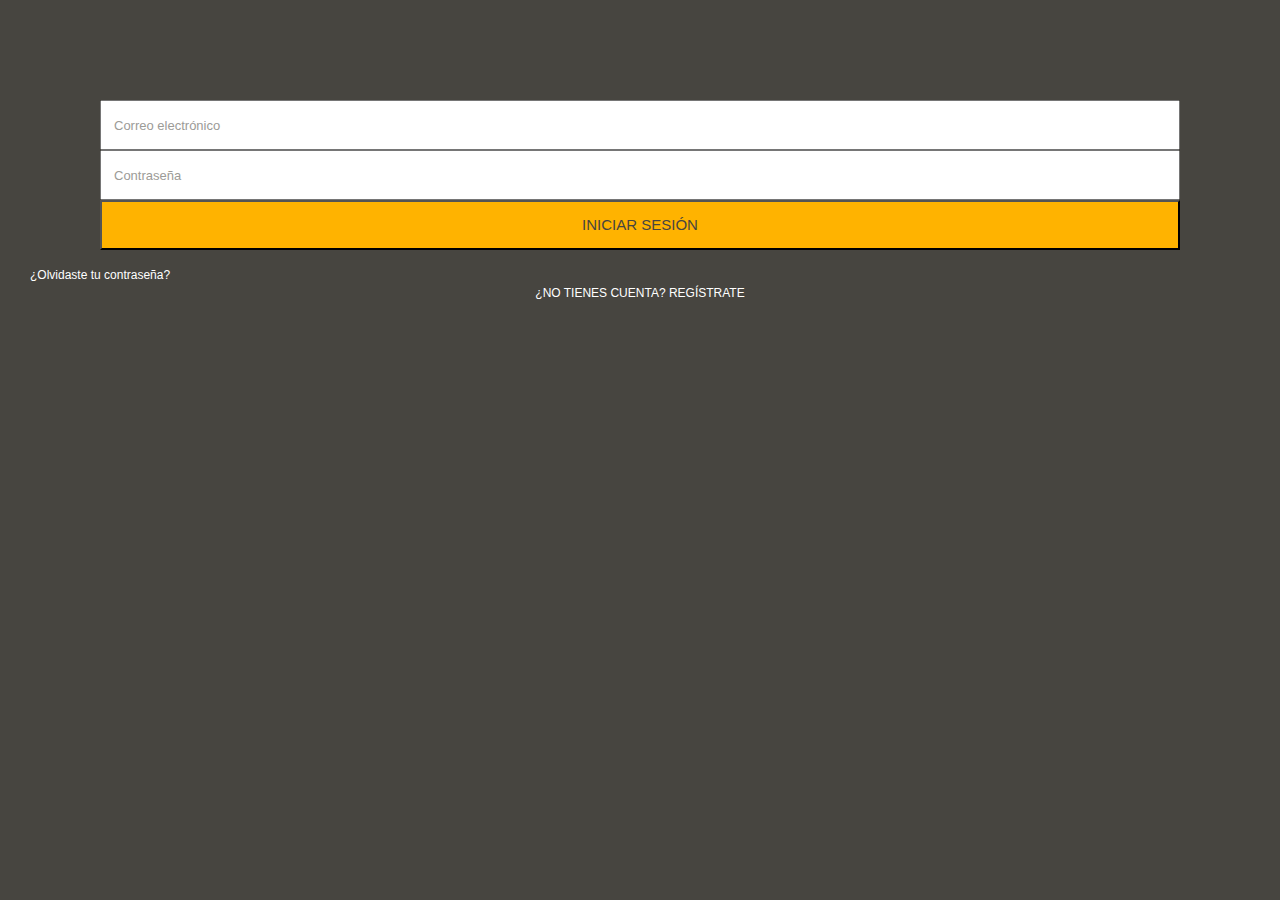
==== index.html @ 597cf85c "archivos" ====
<html>

<head>
    <meta charset="utf-8">
    <meta name="viewport" content="width=device-width, initial-scale=1, maximum-scale=1">
    <title>Consulta de Bip!</title>
    <link href="https://fonts.googleapis.com/css?family=Open+Sans:300,400,600,700,800" rel="stylesheet">
    <link rel="stylesheet" href="https://use.fontawesome.com/releases/v5.1.0/css/all.css" integrity="sha384-lKuwvrZot6UHsBSfcMvOkWwlCMgc0TaWr+30HWe3a4ltaBwTZhyTEggF5tJv8tbt" crossorigin="anonymous">
    <!-- Bootstrap CDN-->
    <!-- Latest compiled and minified CSS -->
    <link rel="stylesheet" href="https://maxcdn.bootstrapcdn.com/bootstrap/4.1.0/css/bootstrap.min.css">
    <!-- jQuery library -->
    <script src="https://ajax.googleapis.com/ajax/libs/jquery/3.3.1/jquery.min.js"></script>
    <!-- Popper JS -->
    <script src="https://cdnjs.cloudflare.com/ajax/libs/popper.js/1.14.0/umd/popper.min.js"></script>
    <!-- Latest compiled JavaScript -->
    <script src="https://maxcdn.bootstrapcdn.com/bootstrap/4.1.0/js/bootstrap.min.js"></script>
    <link rel="stylesheet" href="style.css" />
</head>

<body>
    <div id="contenido">
        <div class="container">

            <form action="panel.html">
                <div class="row">
                    <div class="col-12 text-center">
                        <div class="col">
                            <input class="inicioSesion" type="email" name="email" pattern="[a-z0-9._%+-]+@[a-z0-9.-]+\.[a-z]{2,3}$" placeholder="Correo electrónico" required>
                        </div>
                        <div class="col">
                            <input class="inicioSesion" type="password" name="password" pattern="[0-9]{8}" placeholder="Contraseña" required>
                        </div>
                        <div class="col">
                            <input class="btnlgn" type="submit" value="Iniciar Sesión">
                        </div>
                    </div>
                </div>
            </form>
        </div>

        <div class="bottom-container">
            <div class="row">
                <div class="col-12 text-left">
                    <a href="#" class="forgotPass">¿Olvidaste tu contraseña?</a>
                </div>
                <div class="col-12 text-center">
                    <a href="#" class="createAcc">¿No tienes cuenta? Regístrate</a>
                </div>
            </div>
        </div>
    </div>


    <script src="app.js"></script>
</body>

</html>
---- style.css ----
/* Para mobile */
    
    [class*="col-"] {
        width: 100%;
    }
    
    body {
        background-color: #474540;
        font-family: 'Montserrat', sans-serif;
        color: white;
    }
    
    .topnav {
        background-color: #474540;
        color: #E0E0E0;
        text-align: center;
        position: fixed;
        top: 0;
        width: 100%;
        height: 50px;
        overflow: hidden;
        z-index: 100;
        /* z-index es el orden de capas */
    }
    
    .sidenav {
        height: 100%;
        width: 0;
        position: fixed;
        z-index: 1;
        top: 50px;
        left: 0;
        background-color: white;
        overflow-x: hidden;
        transition: 0.5s;
        padding-top: 30px;
    }
    
    .fa-bars {
        position: absolute;
        left: 30px;
        line-height: 50px;
    }
    
    .fa-times {
        font-size: 20px;
    }
    
    .fa-times:hover {
        color: #E0E0E0;
    }
    
    .sidenav .sidenavText {
        padding: 8px 8px 8px 32px;
        text-decoration: none;
        font-size: 13px;
        color: #333333;
        display: block;
        transition: 0.3s;
    }
    
    .sidenav .sidenavText:hover {
        background-color: rgb(255, 229, 33);
        background-color: rgb(255, 229, 33, 0.2);
        color: #333333;
    }
    
    .sidenav .closebtn {
        color: #333333;
        text-decoration: none;
        position: absolute;
        top: 15px;
        right: 15px;
        font-size: 36px;
        margin-left: 50px;
        display: block;
        transition: 0.3s;
    }
    
    .menuSuperior {
        font-weight: 700;
        overflow: hidden;
        font-size: 15px;
        line-height: 50px;
    }
    
    #contenido {
        margin-top: 100px;
    }
    
    .inicioSesion {
        width: 100%;
        height: 50px;
    }
    
    input::placeholder {
        color: #9c9b97;
        font-size: 13px;
        padding-left: 10px;
    }
    
    .btnlgn {
        width: 100%;
        height: 50px;
        background-color: #FFB300;
        color: #474540;
        text-transform: uppercase;
        font-weight: 300;
        font-size: 15px;
    }
    
    .forgotPass {
        color: white;
        font-size: 12px;
        margin-left: 30px;
        font-weight: 400;
    }
    
    .createAcc {
        color: white;
        font-weight: 400;
        text-transform: uppercase;
        font-size: 12px;
    }
    
    .botones {
        width: 100%;
        height: 50px;
        background-color: #FFB300;
        color: white;
        text-transform: uppercase;
        font-weight: 300;
        font-size: 15px;
        margin-bottom: 5px;
    }
    
    #contenidoBotones {
        margin-top: 100px;
    }
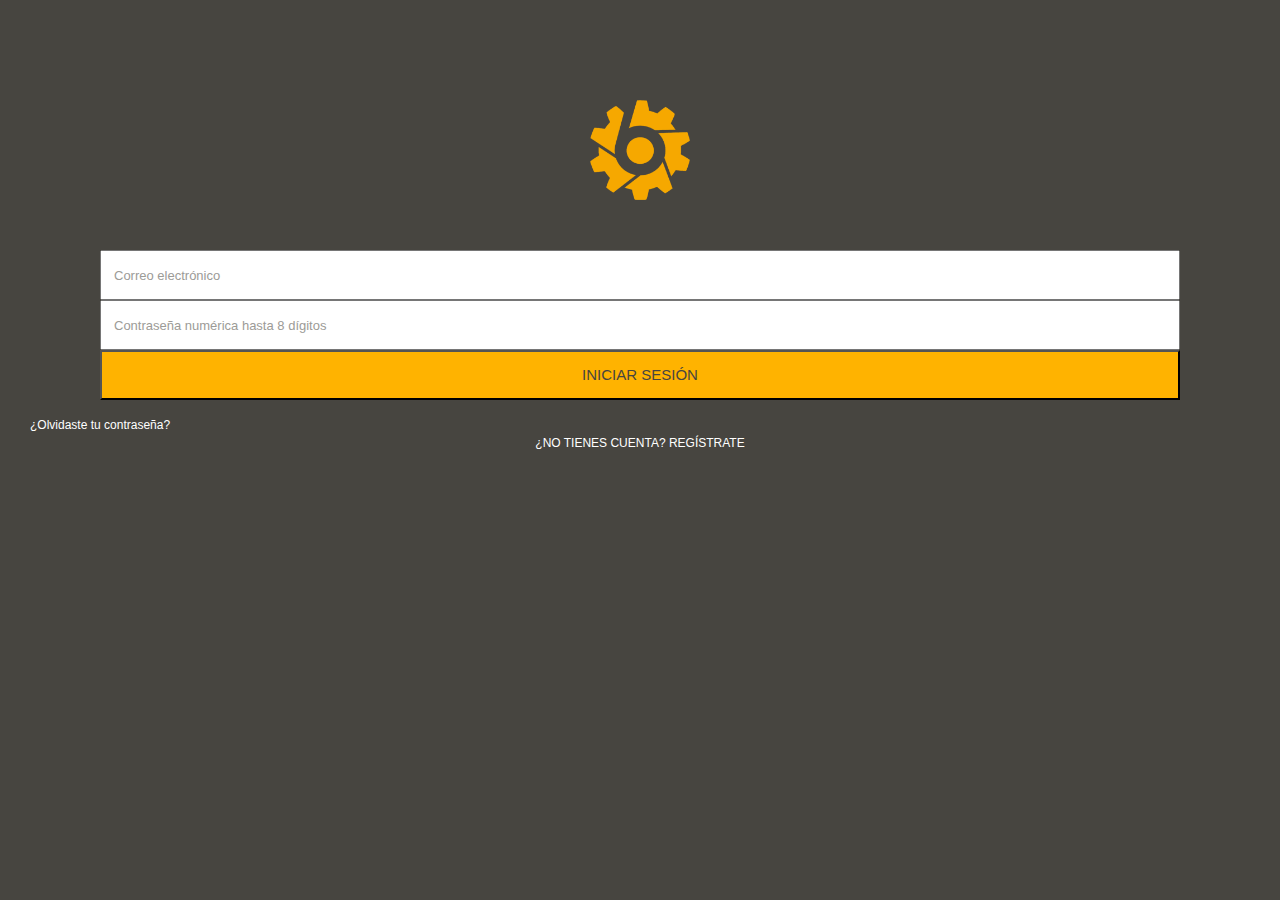
==== commit 65c639ad: "cambios" ====
--- a/index.html
+++ b/index.html
@@ -18,18 +18,23 @@
     <link rel="stylesheet" href="style.css" />
 </head>
 
-<body>
+<body id="page1">
     <div id="contenido">
         <div class="container">
+            <div class="row">
+                <div class="col-12 text-center">
+                    <img src="imagen.png" class="logoHome">
+                </div>
+            </div>
 
-            <form action="panel.html">
+            <form action="home.html">
                 <div class="row">
                     <div class="col-12 text-center">
                         <div class="col">
                             <input class="inicioSesion" type="email" name="email" pattern="[a-z0-9._%+-]+@[a-z0-9.-]+\.[a-z]{2,3}$" placeholder="Correo electrónico" required>
                         </div>
                         <div class="col">
-                            <input class="inicioSesion" type="password" name="password" pattern="[0-9]{8}" placeholder="Contraseña" required>
+                            <input class="inicioSesion" type="password" name="password" pattern="[0-9]{8}" placeholder="Contraseña numérica hasta 8 dígitos" required>
                         </div>
                         <div class="col">
                             <input class="btnlgn" type="submit" value="Iniciar Sesión">
--- a/style.css
+++ b/style.css
@@ -4,10 +4,22 @@
         width: 100%;
     }
     
-    body {
+    #page1 {
         background-color: #474540;
         font-family: 'Montserrat', sans-serif;
         color: white;
+    }
+    
+    #page2 {
+        background-color: #dfdfdf;
+        font-family: 'Montserrat', sans-serif;
+        color: white;
+    }
+    
+    .logoHome {
+        width: 100px;
+        height: 100px;
+        margin-bottom: 50px;
     }
     
     .topnav {
@@ -50,23 +62,32 @@
         color: #E0E0E0;
     }
     
+    .fa-dollar-sign,
+    .fa-th,
+    .fa-user,
+    .fa-question-circle,
+    .fa-arrow-right {
+        color: #FFB300;
+        margin-right: 10px;
+    }
+    
     .sidenav .sidenavText {
         padding: 8px 8px 8px 32px;
         text-decoration: none;
         font-size: 13px;
-        color: #333333;
+        color: #8b8b8b;
         display: block;
         transition: 0.3s;
     }
     
     .sidenav .sidenavText:hover {
-        background-color: rgb(255, 229, 33);
-        background-color: rgb(255, 229, 33, 0.2);
-        color: #333333;
+        background-color: rgb(170, 170, 170);
+        background-color: rgb(170, 170, 170, 0.2);
+        color: #8b8b8b;
     }
     
     .sidenav .closebtn {
-        color: #333333;
+        color: #474540;
         text-decoration: none;
         position: absolute;
         top: 15px;
@@ -136,4 +157,82 @@
     
     #contenidoBotones {
         margin-top: 100px;
+    }
+    
+    #contenidoSaldo {
+        background-color: #FFB300;
+        height: 250px;
+    }
+    
+    #contenidoSaldoDos {
+        margin-top: 50px;
+    }
+    
+    .elipse {
+        width: 150px;
+        height: 150px;
+        border-radius: 50%;
+        background: #E0E0E0;
+        margin: 75px;
+    }
+    
+    .casillas {
+        width: 100%;
+        height: 50px;
+        background-color: white;
+        color: #474540;
+        text-transform: lowercase;
+        font-weight: 300;
+        font-size: 15px;
+        margin-bottom: 5px;
+    }
+    
+    p {
+        color: #8b8b8b;
+        font-size: 11px;
+        text-align: left;
+        margin-top: 15px;
+        margin-left: 15px;
+        margin-right: 15px;
+        margin-bottom: 0px;
+    }
+    
+    hr.lineaSeparadorUno {
+        border-top: 0.5px solid #BDBDBD;
+        margin-top: 0px;
+        margin-right: 15px;
+        margin-left: 15px;
+    }
+    
+    .casillasTarjetas {
+        width: 100%;
+        height: 30px;
+        background-color: white;
+        color: #474540;
+        font-weight: 300;
+        font-size: 15px;
+        margin-bottom: 5px;
+        margin-top: 10px;
+    }
+    
+    .dropdownSaldo {
+        background-color: white;
+        width: 100%;
+        height: 30px;
+        color: #474540;
+        font-size: 11px;
+        border: none;
+        border-radius: 0%;
+        margin-top: 20px;
+    }
+    
+    .botonVerSaldo {
+        width: 150px;
+        height: 30px;
+        background-color: #FFB300;
+        color: white;
+        text-transform: uppercase;
+        font-weight: 300;
+        font-size: 15px;
+        margin-top: 20px;
     }